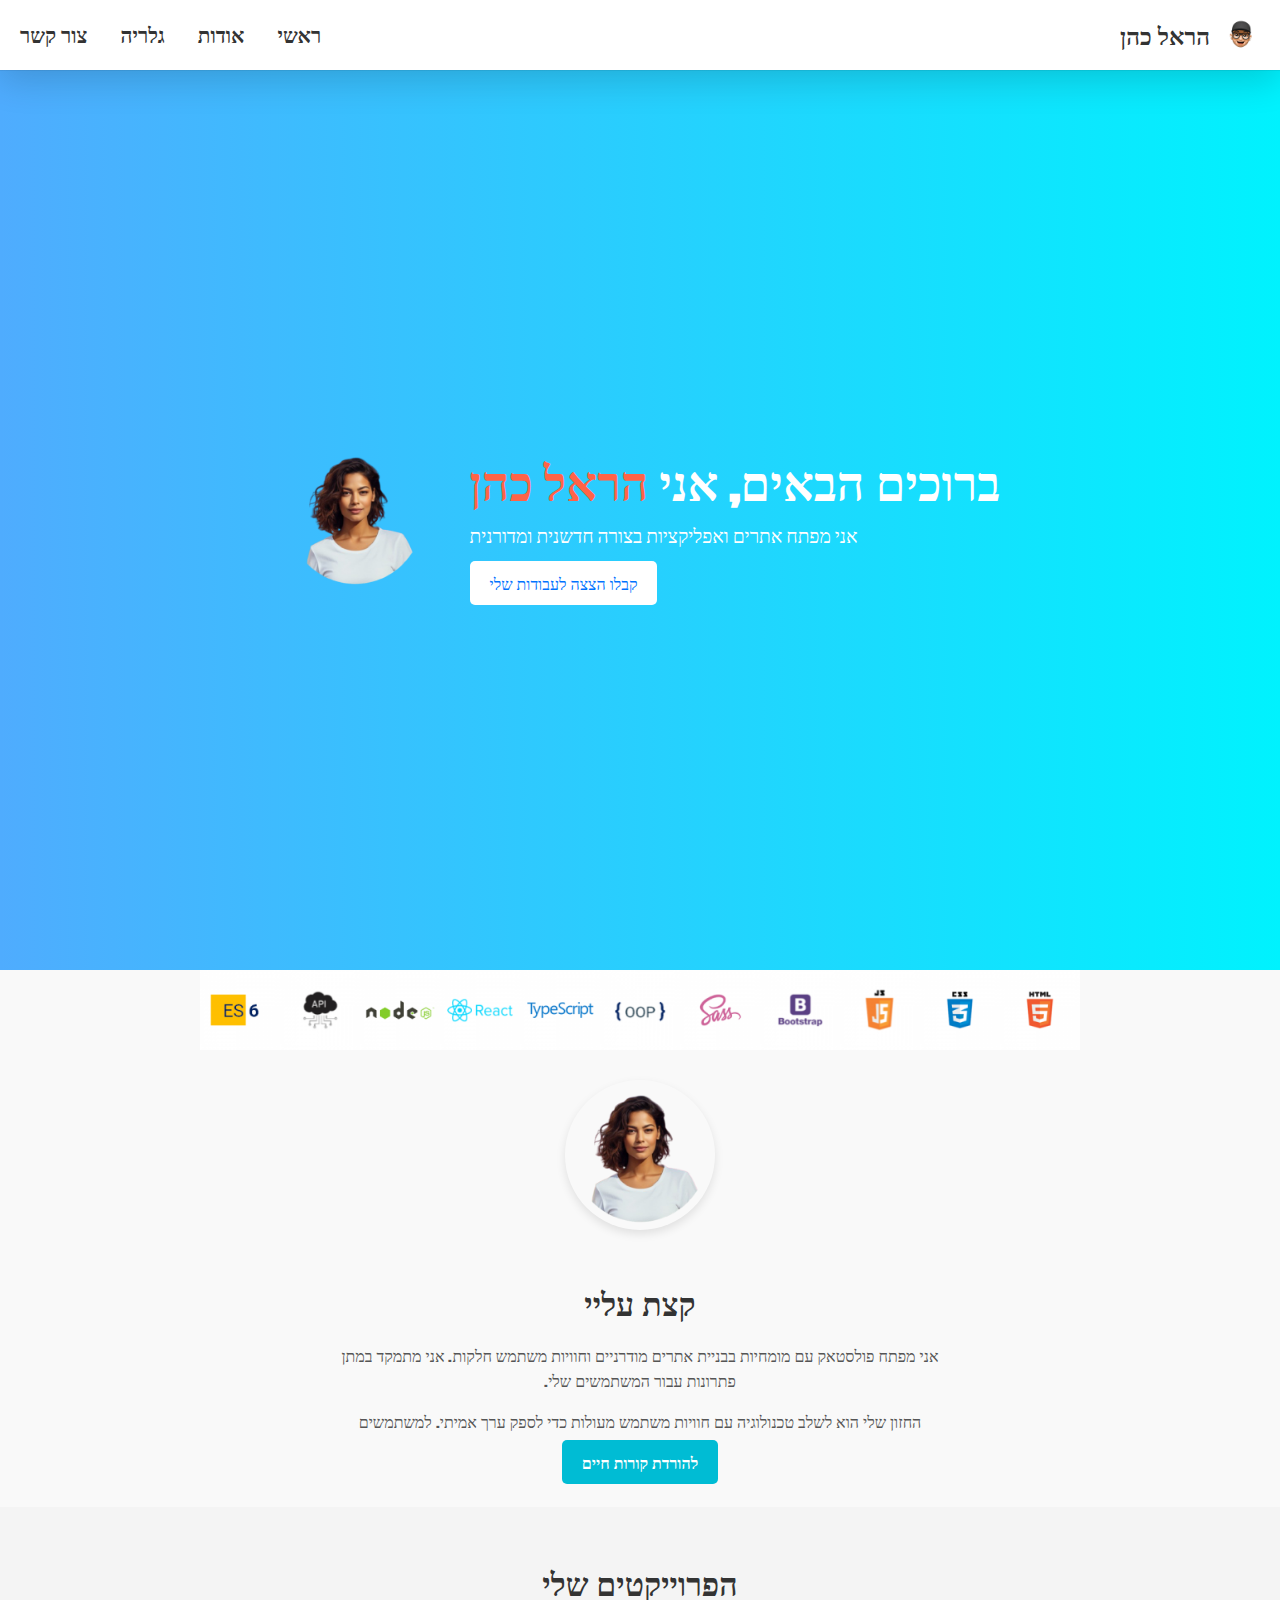
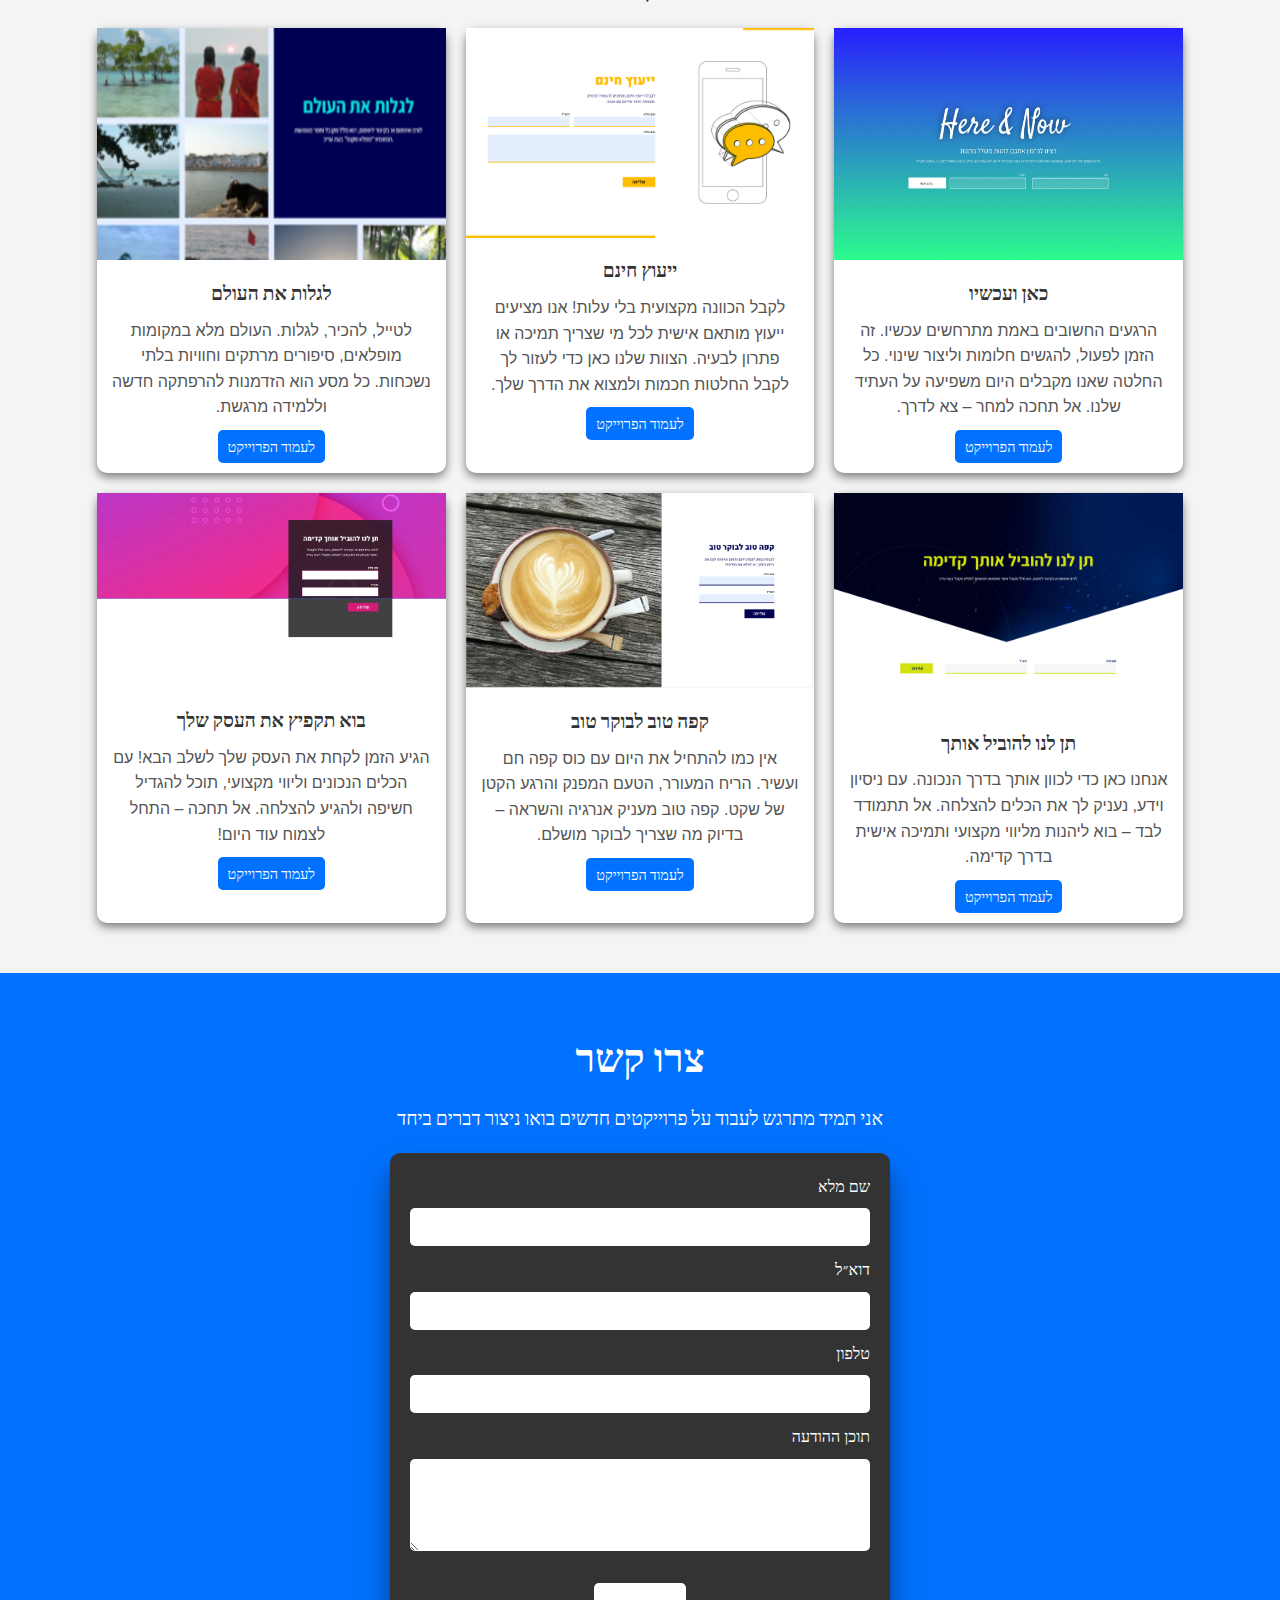
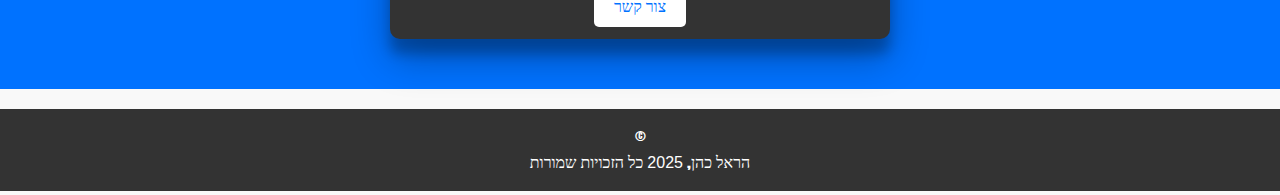
==== index.html @ 07cb4ad5 "portfolio-harel" ====
<!DOCTYPE html>

<html lang="he" dir="rtl">
  <head>
    <link rel="stylesheet" href="./styles/general.css" />
    <link rel="stylesheet" href="./styles/header.css" />
    <link rel="stylesheet" href="./styles/hero.css" />
    <link rel="stylesheet" href="./styles/about.css" />
    <link rel="stylesheet" href="./styles/projects.css" />
    <link rel="stylesheet" href="./styles/contact.css" />
    <title>Portfolio-Project</title>
  </head>

  <body>
    <header class="header" id="header">
      <div class="logo">
        <img src="./images/icons/avatar.png" alt="Profile Image" />
        <span>הראל כהן</span>
      </div>
      <label for="menu-toggle" class="menu-icon">
        <div class="bar"></div>
        <div class="bar"></div>
        <div class="bar"></div>
      </label>
      <nav class="navbar">
        <ul class="nav-links">
          <li><a href="#hero">ראשי</a></li>
          <li><a href="#about">אודות</a></li>
          <li><a href="#projects">גלריה</a></li>
          <li><a href="#contact">צור קשר</a></li>
        </ul>
      </nav>
    </header>

    <section id="hero">
      <div class="container hero-content">
        <div class="hero-text">
          <h1>ברוכים הבאים, אני <span>הראל כהן</span></h1>
          <p>אני מפתח אתרים ואפליקציות בצורה חדשנית ומדורנית</p>
          <a href="#projects" class="btn">קבלו הצצה לעבודות שלי</a>
        </div>
        <div class="hero-image">
          <img src="./images/icons/random.png" alt="harel cohen" />
        </div>
      </div>
    </section>
    <section id="about" class="about">
      <div class="container">
        <div class="skills">
          <img src="./images/icons/img-HTML.png" />
          <img src="./images/icons/img-CSS.png" />
          <img src="./images/icons/img-JS.png" />
          <img src="./images/icons/img-Bootstrap.png" />
          <img src="./images/icons/img-SASS.png" />
          <img src="./images/icons/img-OOP.png" />
          <img src="./images/icons/img-TypeScript.png" />
          <img src="./images/icons/img-React.png" />
          <img src="./images/icons/img-NodeJS.png" />
          <img src="./images/icons/img-API.png" />
          <img src="./images/icons/img-ES6.png" />
        </div>
        <div class="about-container">
          <div class="about-img">
            <img src="./images/icons/random.png" />
          </div>
          <div class="about-text">
            <h2>קצת עליי</h2>
            <p>
              אני מפתח פולסטאק עם מומחיות בבניית אתרים מודרניים וחוויות משתמש
              חלקות. אני מתמקד במתן פתרונות עבור המשתמשים שלי.
            </p>
            <p>
              החזון שלי הוא לשלב טכנולוגיה עם חוויות משתמש מעולות כדי לספק ערך
              אמיתי. למשתמשים
            </p>
            <a href="./resume.html" class="btn" download="./resume.html"
              >להורדת קורות חיים</a
            >
          </div>
        </div>
      </div>
    </section>
    <section id="projects" class="projects">
      <div class="container">
        <h2>הפרוייקטים שלי</h2>
        <div class="projects-grid">
          <div class="project-card">
            <img
              style="height: 232px"
              src="./images/projects-images/project-Here&Now.jpg"
            />
            <h3>כאן ועכשיו</h3>
            <p>
              הרגעים החשובים באמת מתרחשים עכשיו. זה הזמן לפעול, להגשים חלומות
              וליצור שינוי. כל החלטה שאנו מקבלים היום משפיעה על העתיד שלנו. אל
              תחכה למחר – צא לדרך.
            </p>
            <a
              target="_blank"
              href="../html-Projects/project-Here&Now/preview/index.html"
              class="btn"
              >לעמוד הפרוייקט</a
            >
          </div>

          <div class="project-card">
            <img src="./images/projects-images/project-img-2.png" />
            <h3>ייעוץ חינם</h3>
            <p>
              לקבל הכוונה מקצועית בלי עלות! אנו מציעים ייעוץ מותאם אישית לכל מי
              שצריך תמיכה או פתרון לבעיה. הצוות שלנו כאן כדי לעזור לך לקבל
              החלטות חכמות ולמצוא את הדרך שלך.
            </p>
            <a
              target="_blank"
              href="../html-Projects/project-Free-Consulation/preview/index.html"
              class="btn"
              >לעמוד הפרוייקט</a
            >
          </div>

          <div class="project-card">
            <img
              style="height: 232px"
              src="./images/projects-images/project-img-3.png"
            />
            <h3>לגלות את העולם</h3>
            <p>
              לטייל, להכיר, לגלות. העולם מלא במקומות מופלאים, סיפורים מרתקים
              וחוויות בלתי נשכחות. כל מסע הוא הזדמנות להרפתקה חדשה וללמידה
              מרגשת.
            </p>
            <a
              target="_blank"
              href="../html-Projects/project-explore/preview/index.html"
              class="btn"
              >לעמוד הפרוייקט</a
            >
          </div>

          <div class="project-card">
            <img
              style="height: 217px"
              src="./images/projects-images/project-img-4.png"
            />
            <h3>תן לנו להוביל אותך</h3>
            <p>
              אנחנו כאן כדי לכוון אותך בדרך הנכונה. עם ניסיון וידע, נעניק לך את
              הכלים להצלחה. אל תתמודד לבד – בוא ליהנות מליווי מקצועי ותמיכה
              אישית בדרך קדימה.
            </p>
            <a
              target="_blank"
              href="../html-Projects/project-lead/preview/index.html"
              class="btn"
              >לעמוד הפרוייקט</a
            >
          </div>

          <div class="project-card">
            <img src="./images/projects-images/project-img-5.png" />
            <h3>קפה טוב לבוקר טוב</h3>
            <p>
              אין כמו להתחיל את היום עם כוס קפה חם ועשיר. הריח המעורר, הטעם
              המפנק והרגע הקטן של שקט. קפה טוב מעניק אנרגיה והשראה – בדיוק מה
              שצריך לבוקר מושלם.
            </p>
            <a
              target="_blank"
              href="../html-Projects/project-coffee/preview/index.html"
              class="btn"
              >לעמוד הפרוייקט</a
            >
          </div>

          <div class="project-card">
            <img src="./images/projects-images/project-img-6.png" />
            <h3>בוא תקפיץ את העסק שלך</h3>
            <p>
              הגיע הזמן לקחת את העסק שלך לשלב הבא! עם הכלים הנכונים וליווי
              מקצועי, תוכל להגדיל חשיפה ולהגיע להצלחה. אל תחכה – התחל לצמוח עוד
              היום!
            </p>
            <a
              target="_blank"
              href="../html-Projects/project-pink/preview/index.html"
              class="btn"
              >לעמוד הפרוייקט</a
            >
          </div>
        </div>
      </div>
    </section>

    <section id="contact" class="contact">
      <div class="container">
        <h2>צרו קשר</h2>
        <p>אני תמיד מתרגש לעבוד על פרוייקטים חדשים בואו ניצור דברים ביחד</p>

        <form>
          <label for="full-name">שם מלא</label>
          <input id="full-name" type="text" required />

          <label for="email">דוא״ל</label>
          <input id="email" type="text" required />

          <label for="phone">טלפון</label>
          <input id="phone" type="text" required />

          <label for="message">תוכן ההודעה</label>
          <textarea id="message" rows="4" required></textarea>
          <br />
          <br />
          <a href="mailto:harelcohen11@icloud.com" class="btn">צור קשר</a>
        </form>
      </div>
    </section>

    <footer>
      <div class="container">
        &copy
        <p>הראל כהן, <span class="year-number">2025</span> כל הזכויות שמורות</p>
      </div>
    </footer>
  </body>
</html>
---- styles/general.css ----
@import url("https://fonts.googleapis.com/css2?family=Acme&family=Anton&family=Archivo+Black&family=Bungee+Tint&family=Fjalla+One&family=Lilita+One&family=Major+Mono+Display&family=Quicksand:wght@300..700&family=Roboto+Mono:ital,wght@0,100..700;1,100..700&family=Roboto:ital,wght@0,100;0,300;0,400;0,500;0,700;0,900;1,100;1,300;1,400;1,500;1,700;1,900&family=Rowdies:wght@300;400;700&family=Rubik+Moonrocks&family=Walter+Turncoat&display=swap");

* {
  padding: 0;
  margin: 0;
  box-sizing: border-box;
}

html {
  scroll-behavior: smooth;
}

* {
  padding: 0;
  margin: 0;
  box-sizing: border-box;
}

html,
body {
  width: 100%;
  overflow-x: hidden;
  font-family: "Anton", serif;
  font-weight: 400;
  font-style: normal;
  line-height: 1.6;
  color: #333;
  background-color: #f9f9f9;
  animation: fadeIn 1.5s ease-in-out forwards;
}

.container {
  width: 100%;
  max-width: 1200px;
  margin: 0 auto;
  padding: 0 15px;
}

@keyframes fadeIn {
  from {
    opacity: 0;
  }

  to {
    opacity: 1;
  }
}
---- styles/header.css ----
.header {
  background-color: #fff;
  padding: 15px 20px;
  display: flex;
  justify-content: space-between;
  align-items: center;
  box-shadow: rgba(50, 50, 93, 0.25) 0px 6px 12px -2px,
    rgba(0, 0, 0, 0.3) 0px 3px 7px -3px;
  position: sticky;
  top: 0;
  z-index: 1000;
  transition: box-shadow 0.3s ease-in-out;
}

.header:hover {
  box-shadow: rgba(0, 0, 0, 0.16) 0px 10px 36px 0px,
    rgba(0, 0, 0, 0.06) 0px 0px 0px 1px;
}

.header .logo {
  display: flex;
  align-items: center;
  gap: 10px;
}

.header .logo img {
  width: 40px;
  height: 40px;
  border-radius: 50%;
  object-fit: cover;
}

.header .logo span {
  font-size: 1.5em;
  font-weight: 600;
}
.header .nav-links {
  display: flex;
  gap: 33px;
  list-style: none;
}
.header .nav-links a {
  color: #333;
  text-decoration: none;
  font-weight: 600;
  font-size: 1.3rem;
  transition: color 0.3s ease-in-out;
}
.header .nav-links a:hover {
  color: #00bcd4;
}

.menu-checkbox {
  display: none;
}
.menu-icon {
  display: none;
  flex-direction: column;
  cursor: pointer;
}
.bar {
  background-color: #333;
  height: 3px;
  width: 25px;
  margin: 5px 0;
}
@media screen and (max-width: 768px) {
  .header .nav-links {
    display: none;
  }
  .menu-icon {
    display: flex;
  }
}
---- styles/hero.css ----
.container {
  width: 90%;
  max-width: 1200px;
  margin: 0 auto;
}
#hero {
  background: linear-gradient(to right, #4facfe, #00f2fe);
  height: 100vh;
  display: flex;
  justify-content: center;
  align-items: center;
  text-align: center;
  color: #fff;
  padding: 20px;
}

.hero-content {
  display: flex;
  justify-content: center;
  align-items: center;
  gap: 40px;
  flex-wrap: wrap;
}

.hero-text {
  max-width: 600px;
  text-align: left;
}

.hero-text h1 {
  font-size: 3rem;
  margin: bottom 20px;
}

.hero-text h1 span {
  color: #ff6347;
}

.hero-text p {
  font-size: 1.2rem;
  margin-bottom: 20px;
}
.hero-text .btn {
  background-color: #fff;
  color: #0072ff;
  text-decoration: none;
  padding: 10px 20px;
  border-radius: 5px;
  transition: background 0.5s ease, color 0.5s ease;
}

.hero-text .btn:hover {
  background-color: #0072ff;
  color: #fff;
}

.hero-image img {
  width: 150px;
  height: 150px;
  object-fit: cover;
  border-radius: 50%;
  transition: box-shadow 0.5s ease, transform 0.5s ease;
}
.hero-image img:hover {
  box-shadow: rgba(255, 255, 255, 0.1) 0px 1px 1px 0px inset,
    rgba(50, 50, 93, 0.25) 0px 50px 100px -20px,
    rgba(0, 0, 0, 0.3) 0px 30px 60px -30px;
  transform: scale(1.05);
}

@media screen and (max-width: 600px) {
  .hero-text h1 {
    font-size: 5.5rem;
  }
  .hero-text p {
    font-size: 3rem;
  }
}
---- styles/about.css ----
.skills {
  display: flex;
  justify-content: center;
  align-items: center;
  margin-bottom: 30px;
}
.skills img {
  width: 80px;
  height: 80px;
}
.about-container {
  display: flex;
  flex-direction: column;
  flex-wrap: wrap;
  justify-content: center;
  align-items: center;
  gap: 40px;
}

.about-img img {
  width: 150px;
  height: 150px;
  border-radius: 50%;
  object-fit: cover;
  box-shadow: 0 4px 10px rgba(0, 0, 0, 0.1);
}
.about-text {
  max-width: 600px;
  text-align: center;
}
.about-text h2 {
  font-size: 2rem;
  margin-bottom: 15px;
}
.about-text p {
  font-size: 1rem;
  line-height: 1.6;
  color: #555;
  margin-bottom: 15px;
}
.about-text .btn {
  background-color: #00bcd4;
  color: #fff;
  padding: 10px 20px;
  text-decoration: none;
  border-radius: 5px;
  font-weight: bold;
  transition: background 0.5s ease;
}
.about-text .btn:hover {
  background-color: #0072ff;
}
---- styles/projects.css ----
.projects {
  background-color: #f4f4f4;
  padding: 50px 20px;
  margin-top: 2rem;
}
.projects h2 {
  text-align: center;
  font-size: 2rem;
  margin-bottom: 20px;
}

.projects-grid {
  display: grid;
  grid-template-columns: repeat(auto-fit, minmax(300px, 1fr));
  gap: 20px;
}
.project-card {
  background-color: #fff;
  border-radius: 10px;
  text-align: center;
  box-shadow: 0px 4px 10px rgb(0, 0, 0, 0.5);
}
.project-card img {
  width: 100%;
}
.project-card h3 {
  margin: 10px 0;
  font-size: 1.2rem;
}
.project-card p {
  padding: 0 15px;
  font-size: 1rem;
  font-family: Arial, "Helvetica Neue", Helvetica, sans-serif;
  color: #555;
}
.project-card .btn {
  display: inline-block;
  margin: 10px;
  padding: 5px 10px;
  background-color: #0072ff;
  color: #fff;
  text-decoration: none;
  border-radius: 5px;
  font-size: 0.9rem;
  transition: background-color 0.5s ease;
}
.project-card .btn:hover {
  background-color: #005bb5;
}
---- styles/contact.css ----
.contact {
  background-color: #0072ff;
  color: #fff;
  text-align: center;
  padding: 50px 20px;
}

.contact h2 {
  font-size: 2.5rem;
  margin-bottom: 15px;
}

.contact p {
  font-size: 1.2rem;
  margin-bottom: 20px;
}

.contact form {
  max-width: 500px;
  margin: 0 auto;
  background: #333;
  padding: 20px;
  border-radius: 10px;
  box-shadow: rgba(0, 0, 0, 0.3) 0px 19px 38px,
    rgba(0, 0, 0, 0.22) 0px 15px 12px;
}

.contact form input,
.contact form textarea {
  width: 100%;
  padding: 10px;
  margin: 10px 0;
  border: none;
  border-radius: 5px;
  font-size: 1rem;
}
.contact form label {
  display: flex;
  text-align: right;
}

.contact .btn {
  background-color: #fff;
  text-decoration: none;
  color: #0072ff;
  padding: 10px 20px;
  border-radius: 5px;
  transition: background 0.5s ease;
}

.contact .btn:hover {
  background-color: #005bb5;
  color: #fff;
}

footer {
  background-color: #333;
  color: #fff;
  text-align: center;
  padding: 15px;
  margin-top: 20px;
}

.year-number {
  font-family: Arial, "Helvetica Neue", Helvetica, sans-serif;
}
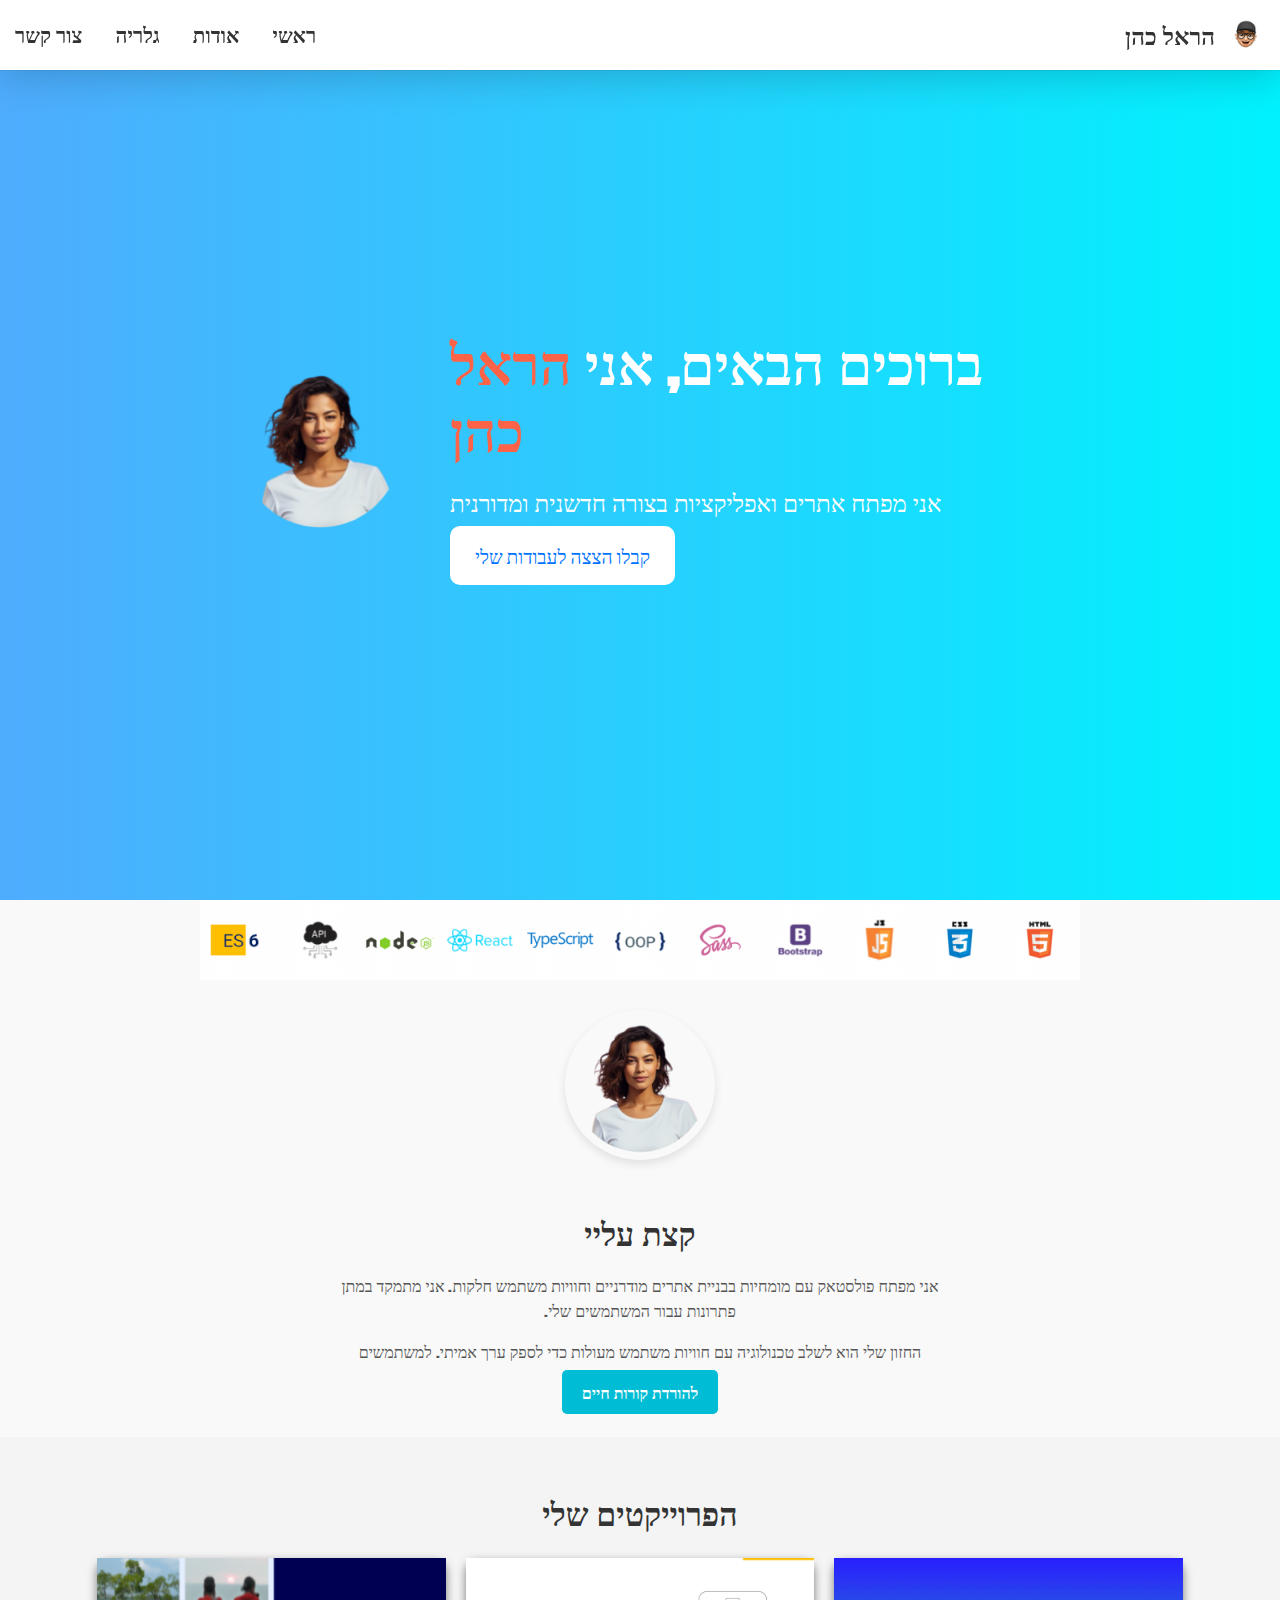
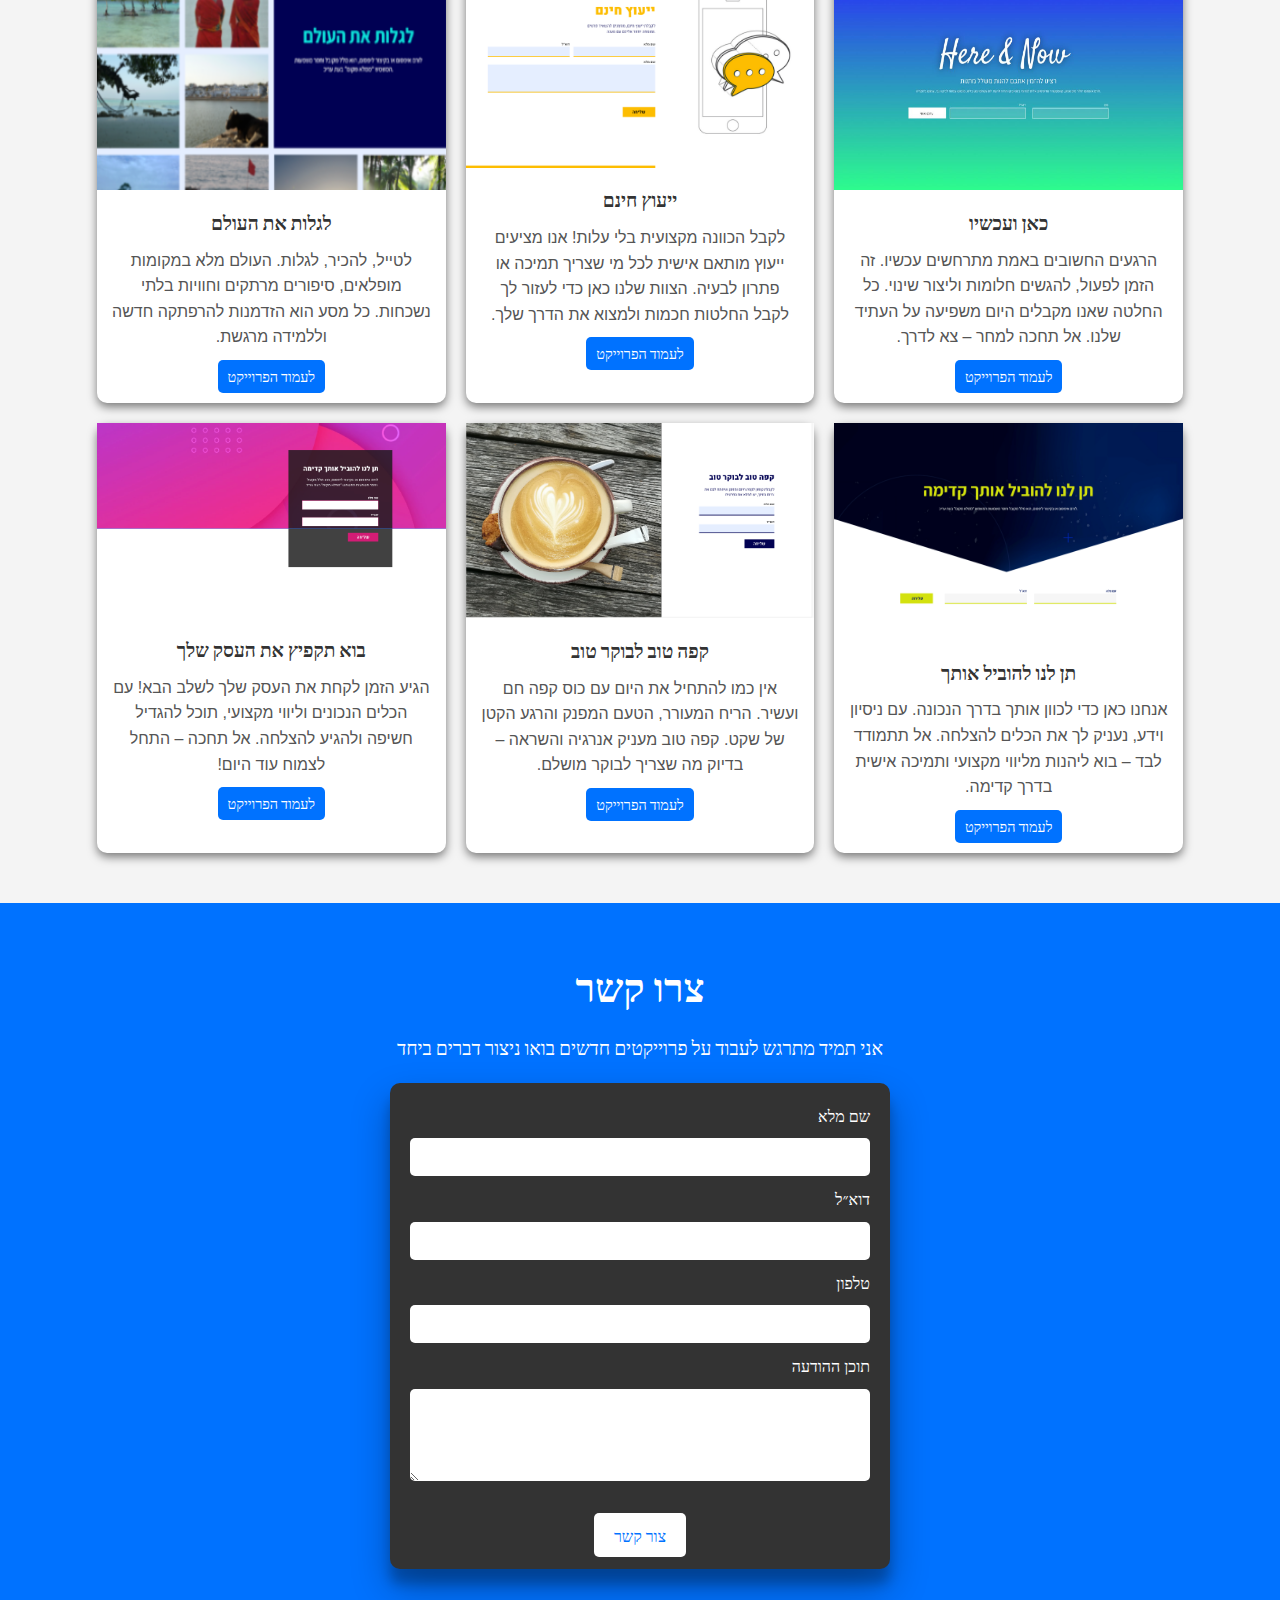
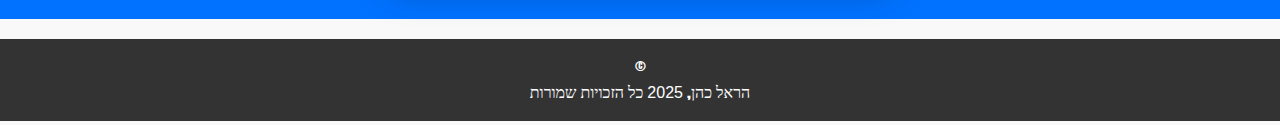
==== commit 05c40960: "portfolio-harel" ====
--- a/index.html
+++ b/index.html
@@ -97,7 +97,7 @@
             </p>
             <a
               target="_blank"
-              href="../html-Projects/project-Here&Now/preview/index.html"
+              href="./html-Projects/project-Here&Now/preview/index.html"
               class="btn"
               >לעמוד הפרוייקט</a
             >
@@ -113,7 +113,7 @@
             </p>
             <a
               target="_blank"
-              href="../html-Projects/project-Free-Consulation/preview/index.html"
+              href="./html-Projects/project-Free-Consulation/preview/index.html"
               class="btn"
               >לעמוד הפרוייקט</a
             >
@@ -132,7 +132,7 @@
             </p>
             <a
               target="_blank"
-              href="../html-Projects/project-explore/preview/index.html"
+              href="./html-Projects/project-explore/preview/index.html"
               class="btn"
               >לעמוד הפרוייקט</a
             >
@@ -151,7 +151,7 @@
             </p>
             <a
               target="_blank"
-              href="../html-Projects/project-lead/preview/index.html"
+              href="./html-Projects/project-lead/preview/index.html"
               class="btn"
               >לעמוד הפרוייקט</a
             >
@@ -167,7 +167,7 @@
             </p>
             <a
               target="_blank"
-              href="../html-Projects/project-coffee/preview/index.html"
+              href="./html-Projects/project-coffee/preview/index.html"
               class="btn"
               >לעמוד הפרוייקט</a
             >
@@ -183,7 +183,7 @@
             </p>
             <a
               target="_blank"
-              href="../html-Projects/project-pink/preview/index.html"
+              href="./html-Projects/project-pink/preview/index.html"
               class="btn"
               >לעמוד הפרוייקט</a
             >
--- a/styles/header.css
+++ b/styles/header.css
@@ -1,15 +1,55 @@
+* {
+  margin: 0;
+  padding: 0;
+  box-sizing: border-box;
+}
+body {
+  width: 100%;
+  overflow-x: hidden;
+}
 .header {
-  background-color: #fff;
-  padding: 15px 20px;
   display: flex;
   justify-content: space-between;
   align-items: center;
-  box-shadow: rgba(50, 50, 93, 0.25) 0px 6px 12px -2px,
-    rgba(0, 0, 0, 0.3) 0px 3px 7px -3px;
-  position: sticky;
+  width: 100%;
+  padding: 15px;
+  background-color: #fff;
+  position: fixed;
   top: 0;
+  left: 0;
   z-index: 1000;
-  transition: box-shadow 0.3s ease-in-out;
+}
+.menu-checkbox {
+  display: none;
+}
+.menu-icon {
+  display: none;
+  flex-direction: column;
+  cursor: pointer;
+}
+.bar {
+  background-color: #333;
+  height: 3px;
+  width: 25px;
+  margin: 5px 0;
+}
+@media screen and (max-width: 768px) {
+  .nav-links {
+    display: none;
+  }
+  .menu-icon {
+    display: flex;
+  }
+  .menu-checkbox:checked ~ .navbar .nav-links {
+    display: flex;
+    flex-direction: column;
+    position: absolute;
+    top: 60px;
+    right: 0;
+    background-color: white;
+    width: 100%;
+    text-align: center;
+  }
 }
 
 .header:hover {
@@ -50,9 +90,6 @@
   color: #00bcd4;
 }
 
-.menu-checkbox {
-  display: none;
-}
 .menu-icon {
   display: none;
   flex-direction: column;
@@ -70,5 +107,7 @@
   }
   .menu-icon {
     display: flex;
+    position: absolute;
+    left: 12px;
   }
 }
--- a/styles/hero.css
+++ b/styles/hero.css
@@ -3,6 +3,7 @@
   max-width: 1200px;
   margin: 0 auto;
 }
+
 #hero {
   background: linear-gradient(to right, #4facfe, #00f2fe);
   height: 100vh;
@@ -20,6 +21,7 @@
   align-items: center;
   gap: 40px;
   flex-wrap: wrap;
+  max-width: 100%;
 }
 
 .hero-text {
@@ -28,8 +30,9 @@
 }
 
 .hero-text h1 {
-  font-size: 3rem;
-  margin: bottom 20px;
+  font-size: 3.5rem;
+  margin-bottom: 20px;
+  line-height: 1.2;
 }
 
 .hero-text h1 span {
@@ -37,15 +40,18 @@
 }
 
 .hero-text p {
-  font-size: 1.2rem;
+  font-size: 1.5rem;
   margin-bottom: 20px;
+  max-width: 100%;
 }
+
 .hero-text .btn {
   background-color: #fff;
   color: #0072ff;
   text-decoration: none;
-  padding: 10px 20px;
-  border-radius: 5px;
+  padding: 15px 25px;
+  border-radius: 10px;
+  font-size: 1.2rem;
   transition: background 0.5s ease, color 0.5s ease;
 }
 
@@ -55,12 +61,13 @@
 }
 
 .hero-image img {
-  width: 150px;
-  height: 150px;
+  width: 180px;
+  height: 180px;
   object-fit: cover;
   border-radius: 50%;
   transition: box-shadow 0.5s ease, transform 0.5s ease;
 }
+
 .hero-image img:hover {
   box-shadow: rgba(255, 255, 255, 0.1) 0px 1px 1px 0px inset,
     rgba(50, 50, 93, 0.25) 0px 50px 100px -20px,
@@ -68,11 +75,65 @@
   transform: scale(1.05);
 }
 
-@media screen and (max-width: 600px) {
+@media screen and (max-width: 1024px) {
   .hero-text h1 {
-    font-size: 5.5rem;
+    font-size: 3rem;
   }
   .hero-text p {
-    font-size: 3rem;
+    font-size: 1.3rem;
   }
 }
+
+@media screen and (max-width: 768px) {
+  #hero {
+    height: auto;
+    padding: 50px 20px;
+  }
+
+  .hero-content {
+    flex-direction: column;
+    text-align: center;
+  }
+
+  .hero-text {
+    text-align: center;
+  }
+
+  .hero-text h1 {
+    font-size: 2.8rem;
+  }
+
+  .hero-text p {
+    font-size: 1.2rem;
+  }
+
+  .hero-text .btn {
+    font-size: 1.1rem;
+    padding: 12px 20px;
+  }
+
+  .hero-image img {
+    width: 140px;
+    height: 140px;
+  }
+}
+
+@media screen and (max-width: 480px) {
+  .hero-text h1 {
+    font-size: 2.2rem;
+  }
+
+  .hero-text p {
+    font-size: 1rem;
+  }
+
+  .hero-text .btn {
+    font-size: 1rem;
+    padding: 10px 18px;
+  }
+
+  .hero-image img {
+    width: 120px;
+    height: 120px;
+  }
+}
